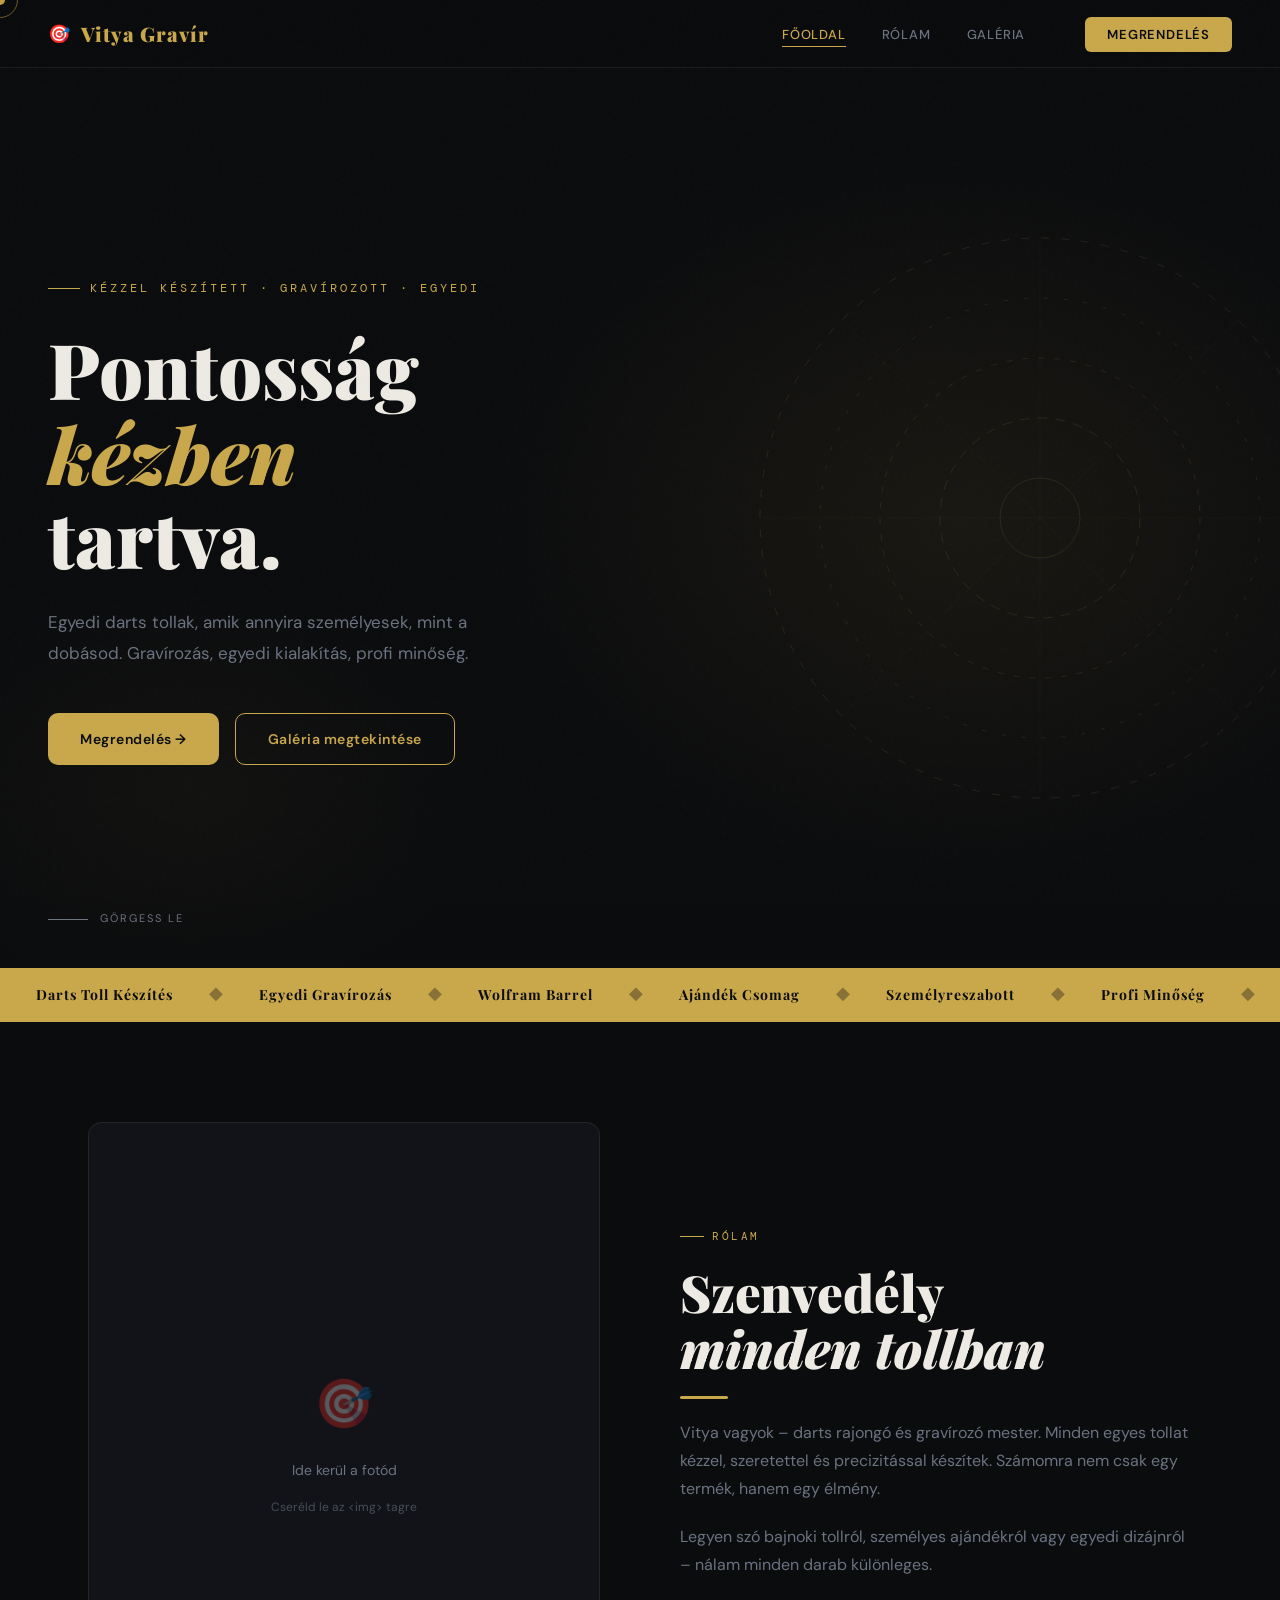
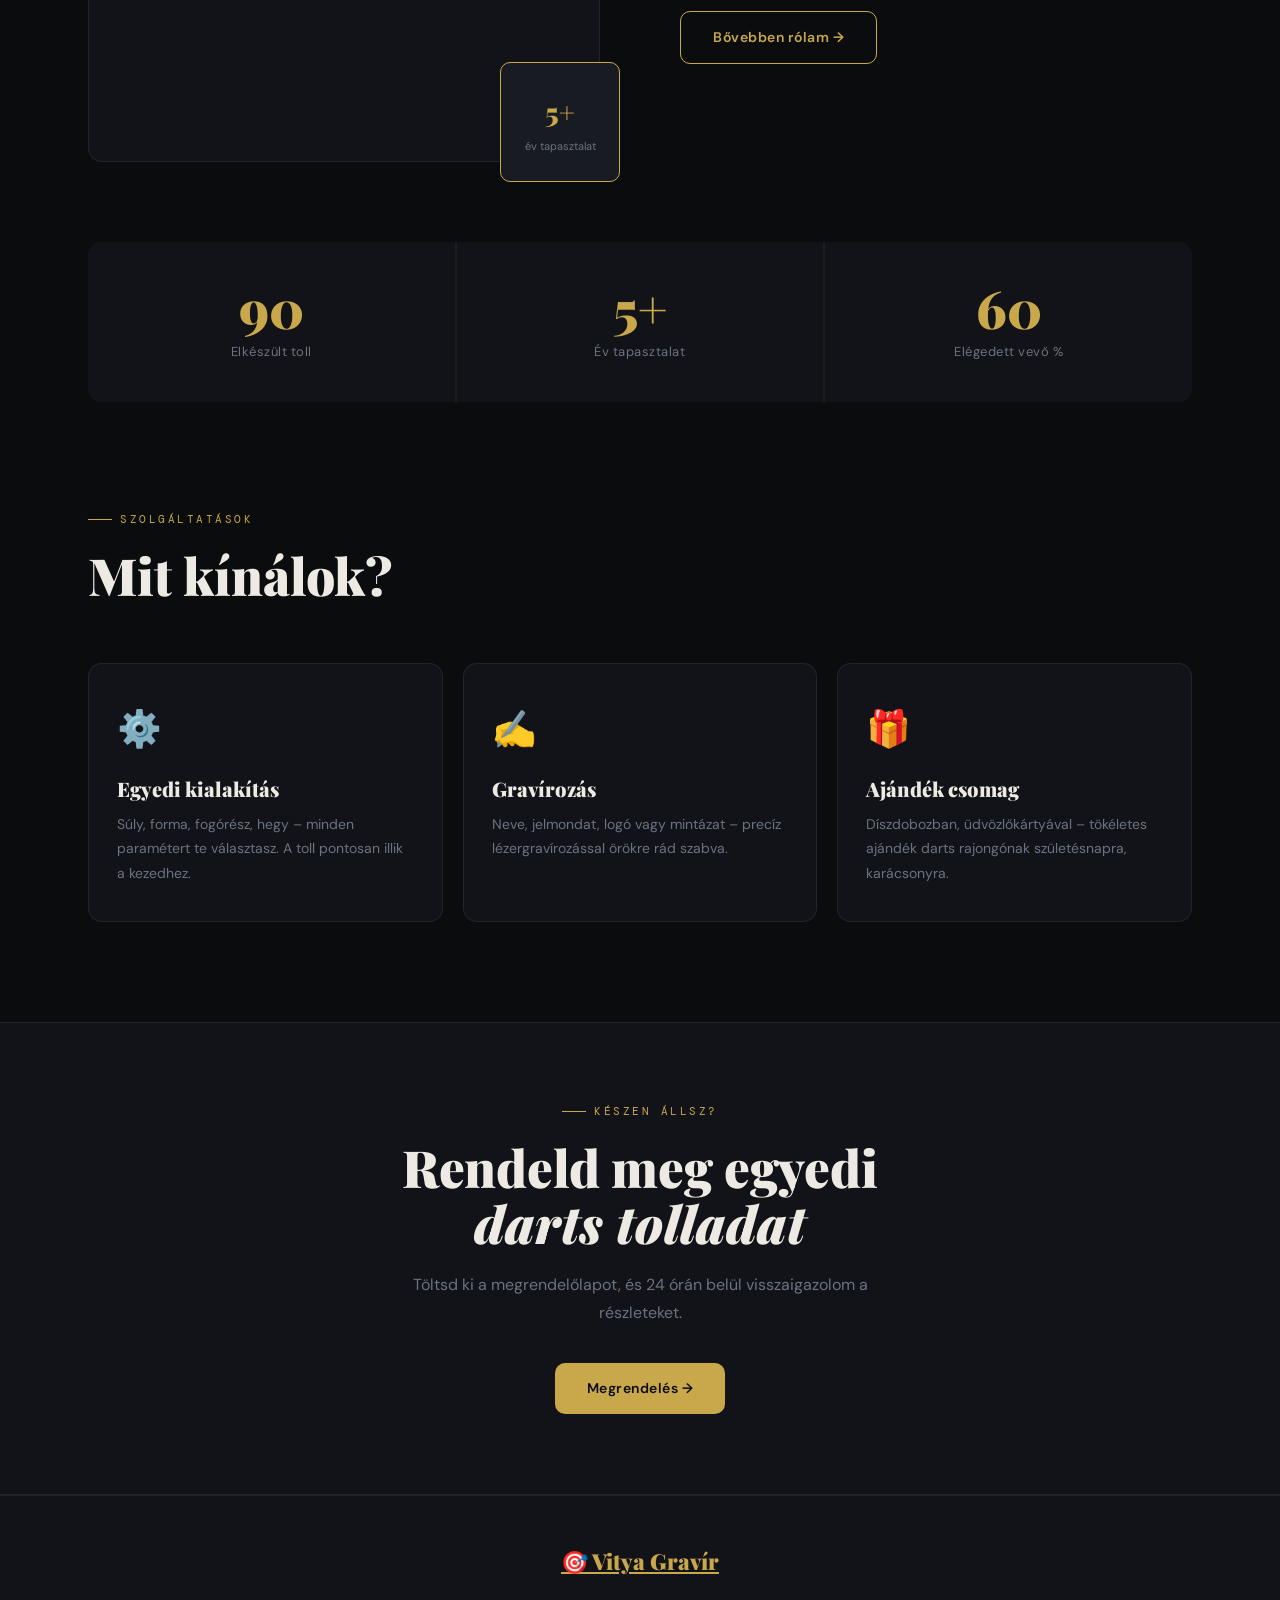
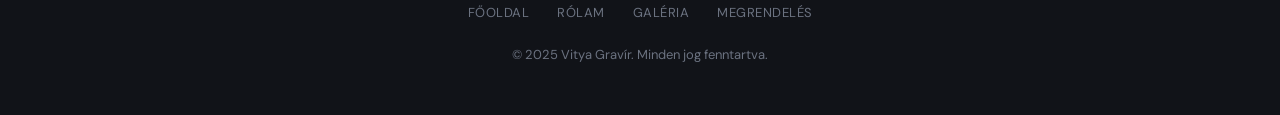
==== index.html @ 3a9d4f00 "Add files via upload" ====
<!DOCTYPE html>
<html lang="hu">
<head>
  <meta charset="UTF-8" />
  <meta name="viewport" content="width=device-width, initial-scale=1.0" />
  <title>Vitya Gravír – Egyedi Darts Toll Készítő</title>
  <meta name="description" content="Kézzel készített, gravírozott egyedi darts tollak. Precizitás, minőség, személyreszabás." />
  <link rel="stylesheet" href="style.css" />
  <style>
    /* ---- HERO ---- */
    .hero {
      position: relative;
      min-height: 100vh;
      display: flex;
      align-items: center;
      overflow: hidden;
      padding: 0 48px;
    }

    .hero-bg {
      position: absolute;
      inset: 0;
      background:
        radial-gradient(ellipse 55% 60% at 75% 50%, rgba(201,168,76,0.08) 0%, transparent 70%),
        radial-gradient(ellipse 40% 40% at 15% 80%, rgba(201,168,76,0.04) 0%, transparent 60%);
      pointer-events: none;
    }

    /* animated dartboard rings */
    .dartboard-anim {
      position: absolute;
      right: -60px; top: 50%;
      transform: translateY(-50%);
      width: 600px; height: 600px;
      pointer-events: none;
      opacity: 0.12;
    }

    .dartboard-anim circle {
      fill: none;
      stroke: var(--gold);
      stroke-width: 1;
      transform-origin: center;
      animation: spin-ring 30s linear infinite;
    }
    .dartboard-anim circle:nth-child(2) { animation-duration: 22s; animation-direction: reverse; }
    .dartboard-anim circle:nth-child(3) { animation-duration: 40s; }
    .dartboard-anim circle:nth-child(4) { animation-duration: 16s; animation-direction: reverse; }

    @keyframes spin-ring { to { transform: rotate(360deg); } }

    /* crosshair lines */
    .dartboard-anim line {
      stroke: var(--gold);
      stroke-width: 0.5;
      opacity: 0.5;
    }

    .hero-content { position: relative; z-index: 2; max-width: 680px; }

    .hero-eyebrow {
      display: inline-flex;
      align-items: center;
      gap: 10px;
      font-family: 'DM Mono', monospace;
      font-size: 12px;
      letter-spacing: 3px;
      text-transform: uppercase;
      color: var(--gold);
      margin-bottom: 28px;
      opacity: 0;
      animation: fadeUp 0.8s ease 0.2s forwards;
    }
    .hero-eyebrow::before {
      content: '';
      width: 32px; height: 1px;
      background: var(--gold);
    }

    .hero h1 {
      opacity: 0;
      animation: fadeUp 0.9s ease 0.4s forwards;
      margin-bottom: 28px;
    }

    .hero h1 .line { display: block; }
    .hero h1 em {
      font-style: italic;
      color: var(--gold);
    }

    .hero-sub {
      font-size: 17px;
      max-width: 480px;
      line-height: 1.8;
      color: var(--muted);
      margin-bottom: 44px;
      opacity: 0;
      animation: fadeUp 0.9s ease 0.6s forwards;
    }

    .hero-btns {
      display: flex;
      gap: 16px;
      flex-wrap: wrap;
      opacity: 0;
      animation: fadeUp 0.9s ease 0.8s forwards;
    }

    .hero-scroll {
      position: absolute;
      bottom: 40px; left: 48px;
      display: flex;
      align-items: center;
      gap: 12px;
      font-size: 11px;
      letter-spacing: 2px;
      text-transform: uppercase;
      color: var(--muted);
      opacity: 0;
      animation: fadeUp 1s ease 1.2s forwards;
    }
    .scroll-line {
      width: 40px; height: 1px;
      background: var(--muted);
      animation: scroll-pulse 2s ease-in-out infinite;
    }
    @keyframes scroll-pulse { 0%,100% { width: 40px; } 50% { width: 20px; } }

    @keyframes fadeUp {
      from { opacity: 0; transform: translateY(24px); }
      to   { opacity: 1; transform: none; }
    }

    /* ---- MARQUEE STRIP ---- */
    .marquee-strip {
      background: var(--gold);
      overflow: hidden;
      white-space: nowrap;
      padding: 14px 0;
    }
    .marquee-inner {
      display: inline-flex;
      gap: 0;
      animation: marquee 22s linear infinite;
    }
    .marquee-item {
      font-family: 'Playfair Display', serif;
      font-size: 14px;
      font-weight: 700;
      color: var(--bg);
      padding: 0 36px;
      letter-spacing: 1px;
    }
    .marquee-dot {
      color: rgba(11,12,14,0.35);
      font-size: 18px;
      line-height: 1;
    }
    @keyframes marquee { to { transform: translateX(-50%); } }

    /* ---- ABOUT PREVIEW ---- */
    .about-preview {
      display: grid;
      grid-template-columns: 1fr 1fr;
      gap: 80px;
      align-items: center;
    }

    .about-img-wrap {
      position: relative;
    }

    .about-img-placeholder {
      width: 100%;
      aspect-ratio: 4/5;
      background: var(--bg2);
      border: 1px solid var(--border);
      border-radius: 14px;
      display: flex;
      flex-direction: column;
      align-items: center;
      justify-content: center;
      gap: 16px;
      color: var(--muted);
      font-size: 14px;
    }
    .about-img-placeholder .ph-icon { font-size: 48px; opacity: 0.3; }

    .about-img-frame {
      position: absolute;
      bottom: -20px; right: -20px;
      width: 120px; height: 120px;
      border: 1.5px solid var(--gold);
      border-radius: 10px;
      background: var(--bg3);
      display: flex;
      flex-direction: column;
      align-items: center;
      justify-content: center;
      gap: 4px;
    }
    .about-img-frame strong {
      font-family: 'Playfair Display', serif;
      font-size: 28px;
      font-weight: 900;
      color: var(--gold);
    }
    .about-img-frame span { font-size: 11px; color: var(--muted); text-align: center; line-height: 1.3; }

    .about-text h2 { margin-bottom: 16px; }

    .about-text p { margin-bottom: 20px; }

    /* ---- STATS ---- */
    .stats-row {
      display: grid;
      grid-template-columns: repeat(3, 1fr);
      gap: 2px;
      margin-top: 80px;
      background: var(--border);
      border-radius: 14px;
      overflow: hidden;
    }
    .stat-item {
      background: var(--bg2);
      padding: 40px 32px;
      text-align: center;
    }
    .stat-num {
      font-family: 'Playfair Display', serif;
      font-size: 52px;
      font-weight: 900;
      color: var(--gold);
      line-height: 1;
      margin-bottom: 8px;
    }
    .stat-label { font-size: 13px; color: var(--muted); letter-spacing: 0.5px; }

    /* ---- SERVICES ---- */
    .services-grid {
      display: grid;
      grid-template-columns: repeat(3, 1fr);
      gap: 20px;
      margin-top: 60px;
    }
    .service-card {
      background: var(--bg2);
      border: 1px solid var(--border);
      border-radius: 14px;
      padding: 36px 28px;
      transition: border-color 0.3s, transform 0.3s;
      position: relative;
      overflow: hidden;
    }
    .service-card::before {
      content: '';
      position: absolute;
      top: 0; left: 0; right: 0;
      height: 2px;
      background: var(--gold);
      transform: scaleX(0);
      transform-origin: left;
      transition: transform 0.4s;
    }
    .service-card:hover::before { transform: scaleX(1); }
    .service-card:hover { border-color: rgba(201,168,76,0.3); transform: translateY(-6px); }

    .service-icon { font-size: 36px; margin-bottom: 20px; }
    .service-card h3 { font-size: 20px; margin-bottom: 12px; }
    .service-card p { font-size: 14px; }

    /* ---- CTA BAND ---- */
    .cta-band {
      background: var(--bg2);
      border-top: 1px solid var(--border);
      border-bottom: 1px solid var(--border);
      padding: 80px 48px !important;
      text-align: center;
    }
    .cta-band h2 { margin-bottom: 20px; }
    .cta-band p { margin-bottom: 36px; max-width: 500px; margin-left: auto; margin-right: auto; }

    @media (max-width: 900px) {
      .about-preview { grid-template-columns: 1fr; gap: 40px; }
      .services-grid { grid-template-columns: 1fr; }
      .stats-row { grid-template-columns: 1fr; }
      .hero { padding: 0 24px; min-height: 90vh; }
      .hero-scroll { left: 24px; }
      .dartboard-anim { width: 320px; height: 320px; right: -80px; opacity: 0.06; }
    }
  </style>
</head>
<body>

<div id="cursor"></div>
<div id="cursor-ring"></div>

<!-- NAV -->
<nav>
  <a href="index.html" class="nav-logo"><span class="dart-icon">🎯</span> Vitya Gravír</a>
  <ul class="nav-links">
    <li><a href="index.html">Főoldal</a></li>
    <li><a href="rolam.html">Rólam</a></li>
    <li><a href="galeria.html">Galéria</a></li>
    <li><a href="megrendeles.html" class="nav-cta">Megrendelés</a></li>
  </ul>
  <div class="nav-burger"><span></span><span></span><span></span></div>
</nav>
<div class="nav-mobile">
  <a href="index.html">Főoldal</a>
  <a href="rolam.html">Rólam</a>
  <a href="galeria.html">Galéria</a>
  <a href="megrendeles.html">Megrendelés</a>
</div>

<div class="page">

  <!-- HERO -->
  <div class="hero">
    <div class="hero-bg"></div>
    <svg class="dartboard-anim" viewBox="0 0 600 600" xmlns="http://www.w3.org/2000/svg">
      <circle cx="300" cy="300" r="280" stroke-dasharray="8 12"/>
      <circle cx="300" cy="300" r="220" stroke-dasharray="4 16"/>
      <circle cx="300" cy="300" r="160" stroke-dasharray="6 10"/>
      <circle cx="300" cy="300" r="100" stroke-dasharray="10 8"/>
      <circle cx="300" cy="300" r="40"/>
      <line x1="300" y1="20" x2="300" y2="580"/>
      <line x1="20" y1="300" x2="580" y2="300"/>
      <line x1="102" y1="102" x2="498" y2="498"/>
      <line x1="498" y1="102" x2="102" y2="498"/>
    </svg>

    <div class="hero-content">
      <div class="hero-eyebrow">Kézzel készített · Gravírozott · Egyedi</div>
      <h1>
        <span class="line">Pontosság</span>
        <span class="line"><em>kézben</em></span>
        <span class="line">tartva.</span>
      </h1>
      <p class="hero-sub">Egyedi darts tollak, amik annyira személyesek, mint a dobásod. Gravírozás, egyedi kialakítás, profi minőség.</p>
      <div class="hero-btns">
        <a href="megrendeles.html" class="btn btn-gold">Megrendelés →</a>
        <a href="galeria.html" class="btn btn-outline">Galéria megtekintése</a>
      </div>
    </div>

    <div class="hero-scroll">
      <div class="scroll-line"></div>
      Görgess le
    </div>
  </div>

  <!-- MARQUEE -->
  <div class="marquee-strip">
    <div class="marquee-inner">
      <span class="marquee-item">Darts Toll Készítés</span><span class="marquee-dot">◆</span>
      <span class="marquee-item">Egyedi Gravírozás</span><span class="marquee-dot">◆</span>
      <span class="marquee-item">Wolfram Barrel</span><span class="marquee-dot">◆</span>
      <span class="marquee-item">Ajándék Csomag</span><span class="marquee-dot">◆</span>
      <span class="marquee-item">Személyreszabott</span><span class="marquee-dot">◆</span>
      <span class="marquee-item">Profi Minőség</span><span class="marquee-dot">◆</span>
      <span class="marquee-item">Darts Toll Készítés</span><span class="marquee-dot">◆</span>
      <span class="marquee-item">Egyedi Gravírozás</span><span class="marquee-dot">◆</span>
      <span class="marquee-item">Wolfram Barrel</span><span class="marquee-dot">◆</span>
      <span class="marquee-item">Ajándék Csomag</span><span class="marquee-dot">◆</span>
      <span class="marquee-item">Személyreszabott</span><span class="marquee-dot">◆</span>
      <span class="marquee-item">Profi Minőség</span><span class="marquee-dot">◆</span>
    </div>
  </div>

  <!-- ABOUT PREVIEW -->
  <section>
    <div class="about-preview">
      <div class="about-img-wrap reveal">
        <div class="about-img-placeholder">
          <span class="ph-icon">🎯</span>
          <span>Ide kerül a fotód</span>
          <small style="font-size:12px; color: var(--muted); opacity:0.6;">Cseréld le az &lt;img&gt; tagre</small>
        </div>
        <div class="about-img-frame">
          <strong>5+</strong>
          <span>év tapasztalat</span>
        </div>
      </div>
      <div class="about-text reveal reveal-delay-2">
        <div class="section-tag">Rólam</div>
        <h2>Szenvedély<br><em>minden tollban</em></h2>
        <div class="gold-line"></div>
        <p>Vitya vagyok – darts rajongó és gravírozó mester. Minden egyes tollat kézzel, szeretettel és precizitással készítek. Számomra nem csak egy termék, hanem egy élmény.</p>
        <p>Legyen szó bajnoki tollról, személyes ajándékról vagy egyedi dizájnról – nálam minden darab különleges.</p>
        <a href="rolam.html" class="btn btn-outline" style="margin-top:12px;">Bővebben rólam →</a>
      </div>
    </div>

    <!-- STATS -->
    <div class="stats-row reveal">
      <div class="stat-item">
        <div class="stat-num" data-count="180">0</div>
        <div class="stat-label">Elkészült toll</div>
      </div>
      <div class="stat-item">
        <div class="stat-num" data-count="5">0</div>
        <div class="stat-label">Év tapasztalat</div>
      </div>
      <div class="stat-item">
        <div class="stat-num" data-count="100">0</div>
        <div class="stat-label">Elégedett vevő %</div>
      </div>
    </div>
  </section>

  <!-- SERVICES -->
  <section style="padding-top:0;">
    <div class="reveal">
      <div class="section-tag">Szolgáltatások</div>
      <h2>Mit kínálok?</h2>
    </div>
    <div class="services-grid">
      <div class="service-card reveal reveal-delay-1">
        <div class="service-icon">⚙️</div>
        <h3>Egyedi kialakítás</h3>
        <p>Súly, forma, fogórész, hegy – minden paramétert te választasz. A toll pontosan illik a kezedhez.</p>
      </div>
      <div class="service-card reveal reveal-delay-2">
        <div class="service-icon">✍️</div>
        <h3>Gravírozás</h3>
        <p>Neve, jelmondat, logó vagy mintázat – precíz lézergravírozással örökre rád szabva.</p>
      </div>
      <div class="service-card reveal reveal-delay-3">
        <div class="service-icon">🎁</div>
        <h3>Ajándék csomag</h3>
        <p>Díszdobozban, üdvözlőkártyával – tökéletes ajándék darts rajongónak születésnapra, karácsonyra.</p>
      </div>
    </div>
  </section>

  <!-- CTA BAND -->
  <section class="cta-band" style="max-width:100%;">
    <div class="reveal">
      <div class="section-tag" style="justify-content:center; display:flex;">Készen állsz?</div>
      <h2>Rendeld meg egyedi<br><em>darts tolladat</em></h2>
      <p>Töltsd ki a megrendelőlapot, és 24 órán belül visszaigazolom a részleteket.</p>
      <a href="megrendeles.html" class="btn btn-gold">Megrendelés →</a>
    </div>
  </section>

</div><!-- /page -->

<!-- FOOTER -->
<footer>
  <a href="index.html" class="footer-logo">🎯 Vitya Gravír</a>
  <ul class="footer-links">
    <li><a href="index.html">Főoldal</a></li>
    <li><a href="rolam.html">Rólam</a></li>
    <li><a href="galeria.html">Galéria</a></li>
    <li><a href="megrendeles.html">Megrendelés</a></li>
  </ul>
  <p>© 2025 Vitya Gravír. Minden jog fenntartva.</p>
</footer>

<script src="main.js"></script>
<script>
  // Counter animation
  document.querySelectorAll('.stat-num[data-count]').forEach(el => {
    const target = +el.dataset.count;
    const obs = new IntersectionObserver(entries => {
      if (entries[0].isIntersecting) {
        let start = 0;
        const step = () => {
          start += Math.ceil(target / 60);
          if (start >= target) { el.textContent = target + (target === 100 ? '%' : '+'); return; }
          el.textContent = start;
          requestAnimationFrame(step);
        };
        step();
        obs.disconnect();
      }
    }, { threshold: 0.5 });
    obs.observe(el);
  });
</script>
</body>
</html>
---- style.css ----
/* =========================================
   VITYA GRAVÍR — Shared Stylesheet
   ========================================= */

@import url('https://fonts.googleapis.com/css2?family=Playfair+Display:ital,wght@0,700;0,900;1,700&family=DM+Sans:wght@300;400;500;600&family=DM+Mono:wght@400;500&display=swap');

:root {
  --bg:       #0b0c0e;
  --bg2:      #111318;
  --bg3:      #181b22;
  --gold:     #c9a84c;
  --gold2:    #e8c87a;
  --gold-dim: rgba(201,168,76,0.12);
  --white:    #edeae3;
  --muted:    #6b7280;
  --border:   rgba(255,255,255,0.07);
  --red:      #c0392b;
  --success:  #27ae60;
  --radius:   10px;
}

*, *::before, *::after { margin: 0; padding: 0; box-sizing: border-box; }

html { scroll-behavior: smooth; font-size: 16px; }

body {
  background: var(--bg);
  color: var(--white);
  font-family: 'DM Sans', sans-serif;
  font-weight: 400;
  line-height: 1.6;
  overflow-x: hidden;
  cursor: none;
}

/* ---- CUSTOM CURSOR ---- */
#cursor {
  position: fixed;
  width: 10px; height: 10px;
  background: var(--gold);
  border-radius: 50%;
  pointer-events: none;
  z-index: 9999;
  transform: translate(-50%, -50%);
  transition: transform 0.08s, width 0.2s, height 0.2s, opacity 0.2s;
  mix-blend-mode: difference;
}
#cursor-ring {
  position: fixed;
  width: 36px; height: 36px;
  border: 1.5px solid var(--gold);
  border-radius: 50%;
  pointer-events: none;
  z-index: 9998;
  transform: translate(-50%, -50%);
  transition: transform 0.18s ease, width 0.2s, height 0.2s, opacity 0.2s;
  opacity: 0.5;
}
body:hover #cursor { opacity: 1; }

/* ---- NAV ---- */
nav {
  position: fixed;
  top: 0; left: 0; right: 0;
  z-index: 500;
  display: flex;
  align-items: center;
  padding: 0 48px;
  height: 68px;
  background: rgba(11,12,14,0.85);
  backdrop-filter: blur(16px);
  -webkit-backdrop-filter: blur(16px);
  border-bottom: 1px solid var(--border);
  transition: background 0.3s;
}

.nav-logo {
  font-family: 'Playfair Display', serif;
  font-size: 20px;
  font-weight: 900;
  color: var(--gold);
  text-decoration: none;
  letter-spacing: 1px;
  margin-right: auto;
  display: flex;
  align-items: center;
  gap: 10px;
}

.nav-logo .dart-icon { font-size: 18px; }

.nav-links {
  display: flex;
  align-items: center;
  gap: 36px;
  list-style: none;
}

.nav-links a {
  font-size: 13px;
  font-weight: 500;
  letter-spacing: 0.8px;
  text-transform: uppercase;
  color: var(--muted);
  text-decoration: none;
  position: relative;
  transition: color 0.2s;
}

.nav-links a::after {
  content: '';
  position: absolute;
  bottom: -4px; left: 0;
  width: 0; height: 1px;
  background: var(--gold);
  transition: width 0.3s;
}

.nav-links a:hover,
.nav-links a.active { color: var(--gold); }
.nav-links a:hover::after,
.nav-links a.active::after { width: 100%; }

.nav-cta {
  margin-left: 24px;
  background: var(--gold);
  color: var(--bg) !important;
  padding: 9px 22px;
  border-radius: 6px;
  font-weight: 600 !important;
  transition: background 0.2s, transform 0.1s !important;
}
.nav-cta::after { display: none !important; }
.nav-cta:hover { background: var(--gold2) !important; transform: translateY(-1px); }

/* hamburger */
.nav-burger {
  display: none;
  flex-direction: column;
  gap: 5px;
  cursor: pointer;
  padding: 4px;
}
.nav-burger span {
  display: block;
  width: 24px; height: 2px;
  background: var(--white);
  border-radius: 2px;
  transition: all 0.3s;
}
.nav-mobile {
  display: none;
  position: fixed;
  top: 68px; left: 0; right: 0;
  background: rgba(11,12,14,0.97);
  padding: 24px 48px;
  border-bottom: 1px solid var(--border);
  flex-direction: column;
  gap: 20px;
  z-index: 499;
}
.nav-mobile a {
  font-size: 15px;
  font-weight: 500;
  letter-spacing: 0.5px;
  color: var(--muted);
  text-decoration: none;
  text-transform: uppercase;
  transition: color 0.2s;
}
.nav-mobile a:hover, .nav-mobile a.active { color: var(--gold); }
.nav-mobile.open { display: flex; }

/* ---- PAGE WRAPPER ---- */
.page { padding-top: 68px; min-height: 100vh; }

/* ---- SECTION DEFAULTS ---- */
section { padding: 100px 48px; max-width: 1200px; margin: 0 auto; }

.section-tag {
  display: inline-flex;
  align-items: center;
  gap: 8px;
  font-family: 'DM Mono', monospace;
  font-size: 11px;
  letter-spacing: 2.5px;
  text-transform: uppercase;
  color: var(--gold);
  margin-bottom: 18px;
}
.section-tag::before {
  content: '';
  display: inline-block;
  width: 24px; height: 1px;
  background: var(--gold);
}

h1, h2, h3 { font-family: 'Playfair Display', serif; font-weight: 900; line-height: 1.1; }

h1 { font-size: clamp(48px, 6vw, 88px); }
h2 { font-size: clamp(32px, 4vw, 56px); margin-bottom: 16px; }
h3 { font-size: clamp(20px, 2.5vw, 28px); }

p { color: var(--muted); line-height: 1.75; }

/* ---- BUTTONS ---- */
.btn {
  display: inline-flex;
  align-items: center;
  gap: 10px;
  padding: 14px 32px;
  border-radius: var(--radius);
  font-family: 'DM Sans', sans-serif;
  font-size: 14px;
  font-weight: 600;
  letter-spacing: 0.5px;
  text-decoration: none;
  transition: all 0.2s;
  cursor: pointer;
  border: none;
}
.btn-gold {
  background: var(--gold);
  color: var(--bg);
}
.btn-gold:hover { background: var(--gold2); transform: translateY(-2px); box-shadow: 0 8px 24px rgba(201,168,76,0.25); }

.btn-outline {
  background: transparent;
  color: var(--gold);
  border: 1.5px solid var(--gold);
}
.btn-outline:hover { background: var(--gold-dim); transform: translateY(-2px); }

/* ---- CARDS ---- */
.card {
  background: var(--bg2);
  border: 1px solid var(--border);
  border-radius: 14px;
  overflow: hidden;
  transition: border-color 0.3s, transform 0.3s;
}
.card:hover { border-color: rgba(201,168,76,0.35); transform: translateY(-4px); }

/* ---- DIVIDER ---- */
.gold-line {
  width: 48px; height: 3px;
  background: var(--gold);
  border-radius: 2px;
  margin: 20px 0;
}

/* ---- FOOTER ---- */
footer {
  background: var(--bg2);
  border-top: 1px solid var(--border);
  padding: 48px;
  text-align: center;
}
footer .footer-logo {
  font-family: 'Playfair Display', serif;
  font-size: 22px;
  font-weight: 900;
  color: var(--gold);
  display: block;
  margin-bottom: 12px;
}
footer p { font-size: 13px; color: var(--muted); }
footer .footer-links {
  display: flex;
  justify-content: center;
  gap: 28px;
  margin: 20px 0;
  list-style: none;
}
footer .footer-links a {
  font-size: 13px;
  color: var(--muted);
  text-decoration: none;
  transition: color 0.2s;
  letter-spacing: 0.5px;
  text-transform: uppercase;
}
footer .footer-links a:hover { color: var(--gold); }

/* ---- SCROLL REVEAL ---- */
.reveal {
  opacity: 0;
  transform: translateY(30px);
  transition: opacity 0.7s ease, transform 0.7s ease;
}
.reveal.visible {
  opacity: 1;
  transform: none;
}
.reveal-delay-1 { transition-delay: 0.1s; }
.reveal-delay-2 { transition-delay: 0.2s; }
.reveal-delay-3 { transition-delay: 0.3s; }
.reveal-delay-4 { transition-delay: 0.4s; }

/* ---- GRAIN OVERLAY ---- */
body::after {
  content: '';
  position: fixed;
  inset: 0;
  background-image: url("data:image/svg+xml,%3Csvg viewBox='0 0 256 256' xmlns='http://www.w3.org/2000/svg'%3E%3Cfilter id='n'%3E%3CfeTurbulence type='fractalNoise' baseFrequency='0.9' numOctaves='4' stitchTiles='stitch'/%3E%3C/filter%3E%3Crect width='100%25' height='100%25' filter='url(%23n)' opacity='0.04'/%3E%3C/svg%3E");
  pointer-events: none;
  z-index: 9997;
  opacity: 0.35;
}

/* ---- TOAST ---- */
.toast {
  position: fixed;
  bottom: 32px; right: 32px;
  z-index: 9996;
  padding: 14px 22px;
  border-radius: 8px;
  font-size: 14px;
  font-weight: 500;
  display: flex;
  align-items: center;
  gap: 10px;
  transform: translateY(60px);
  opacity: 0;
  transition: all 0.4s cubic-bezier(.34,1.56,.64,1);
  max-width: 340px;
  box-shadow: 0 8px 32px rgba(0,0,0,0.4);
}
.toast.show { transform: none; opacity: 1; }
.toast.success { background: var(--success); color: #fff; }
.toast.error { background: var(--red); color: #fff; }

/* ---- RESPONSIVE ---- */
@media (max-width: 768px) {
  nav { padding: 0 24px; }
  .nav-links { display: none; }
  .nav-burger { display: flex; }
  section { padding: 72px 24px; }
  footer { padding: 40px 24px; }
}
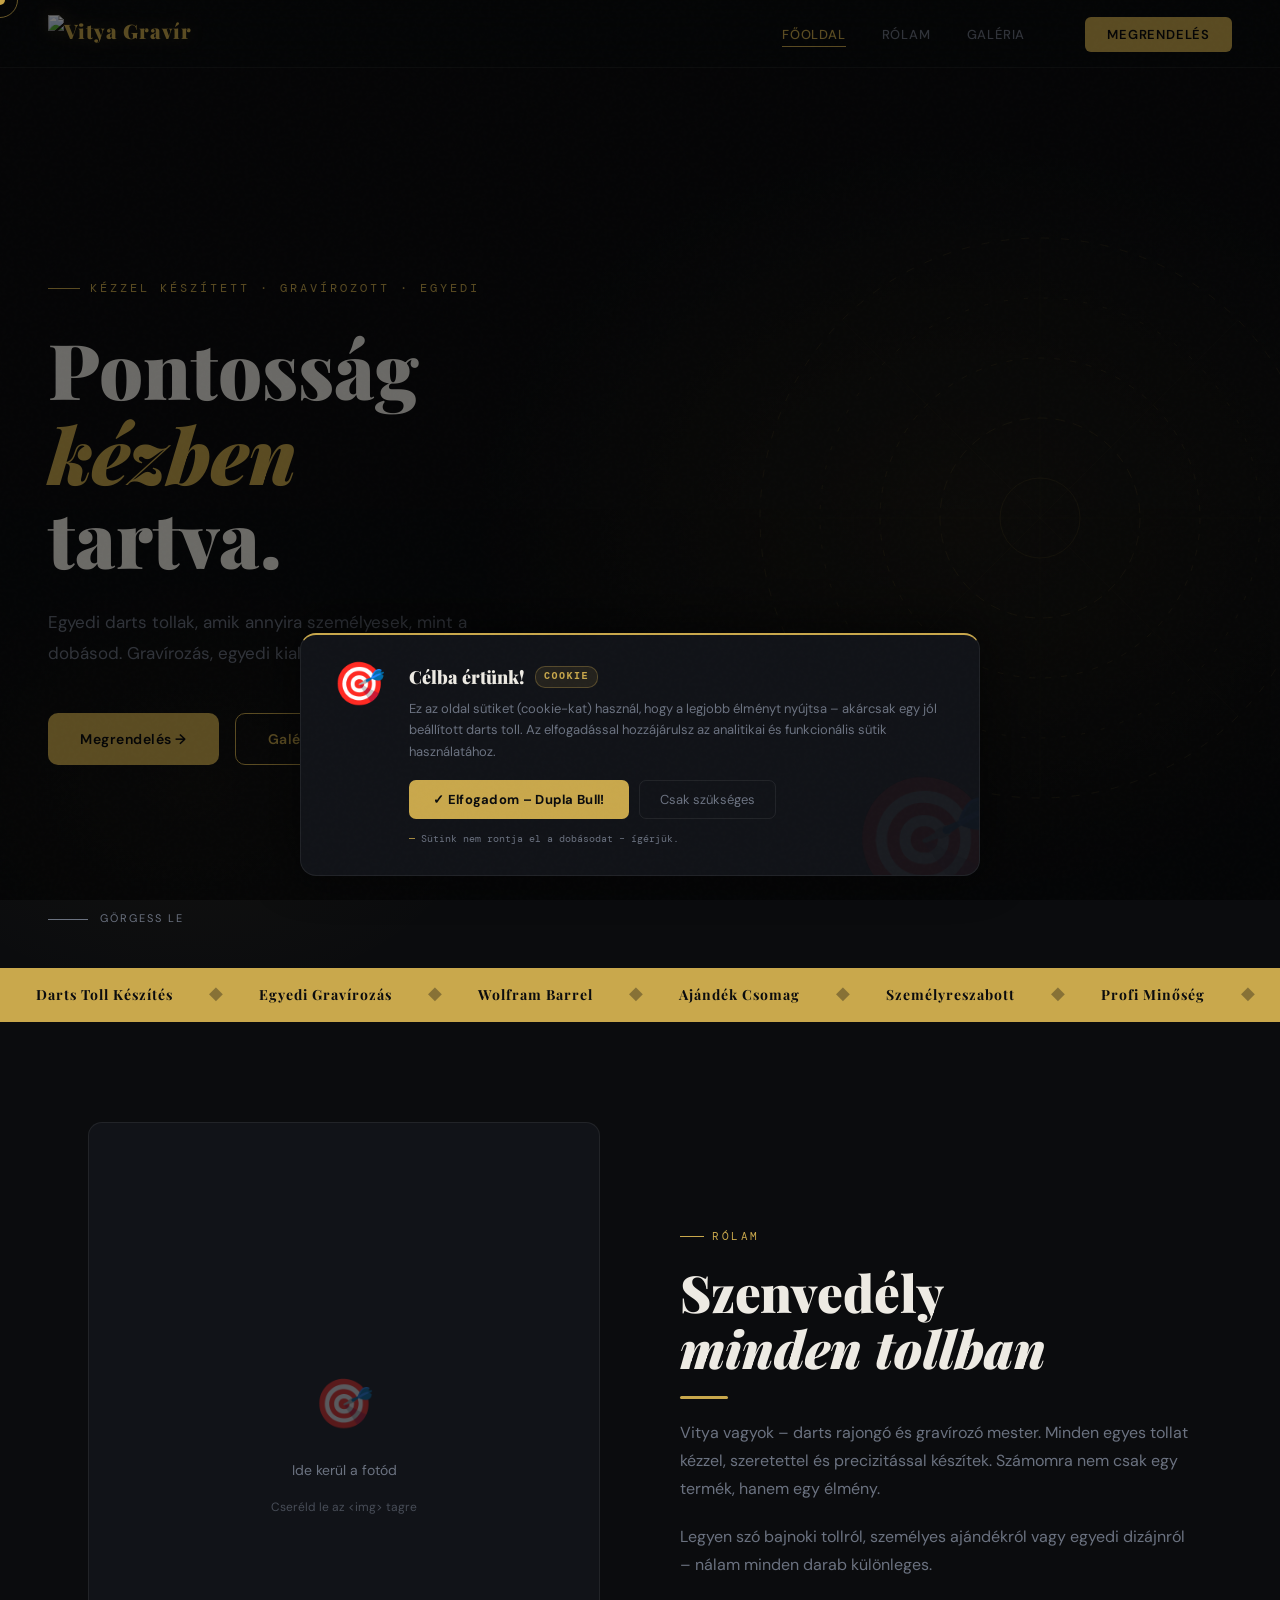
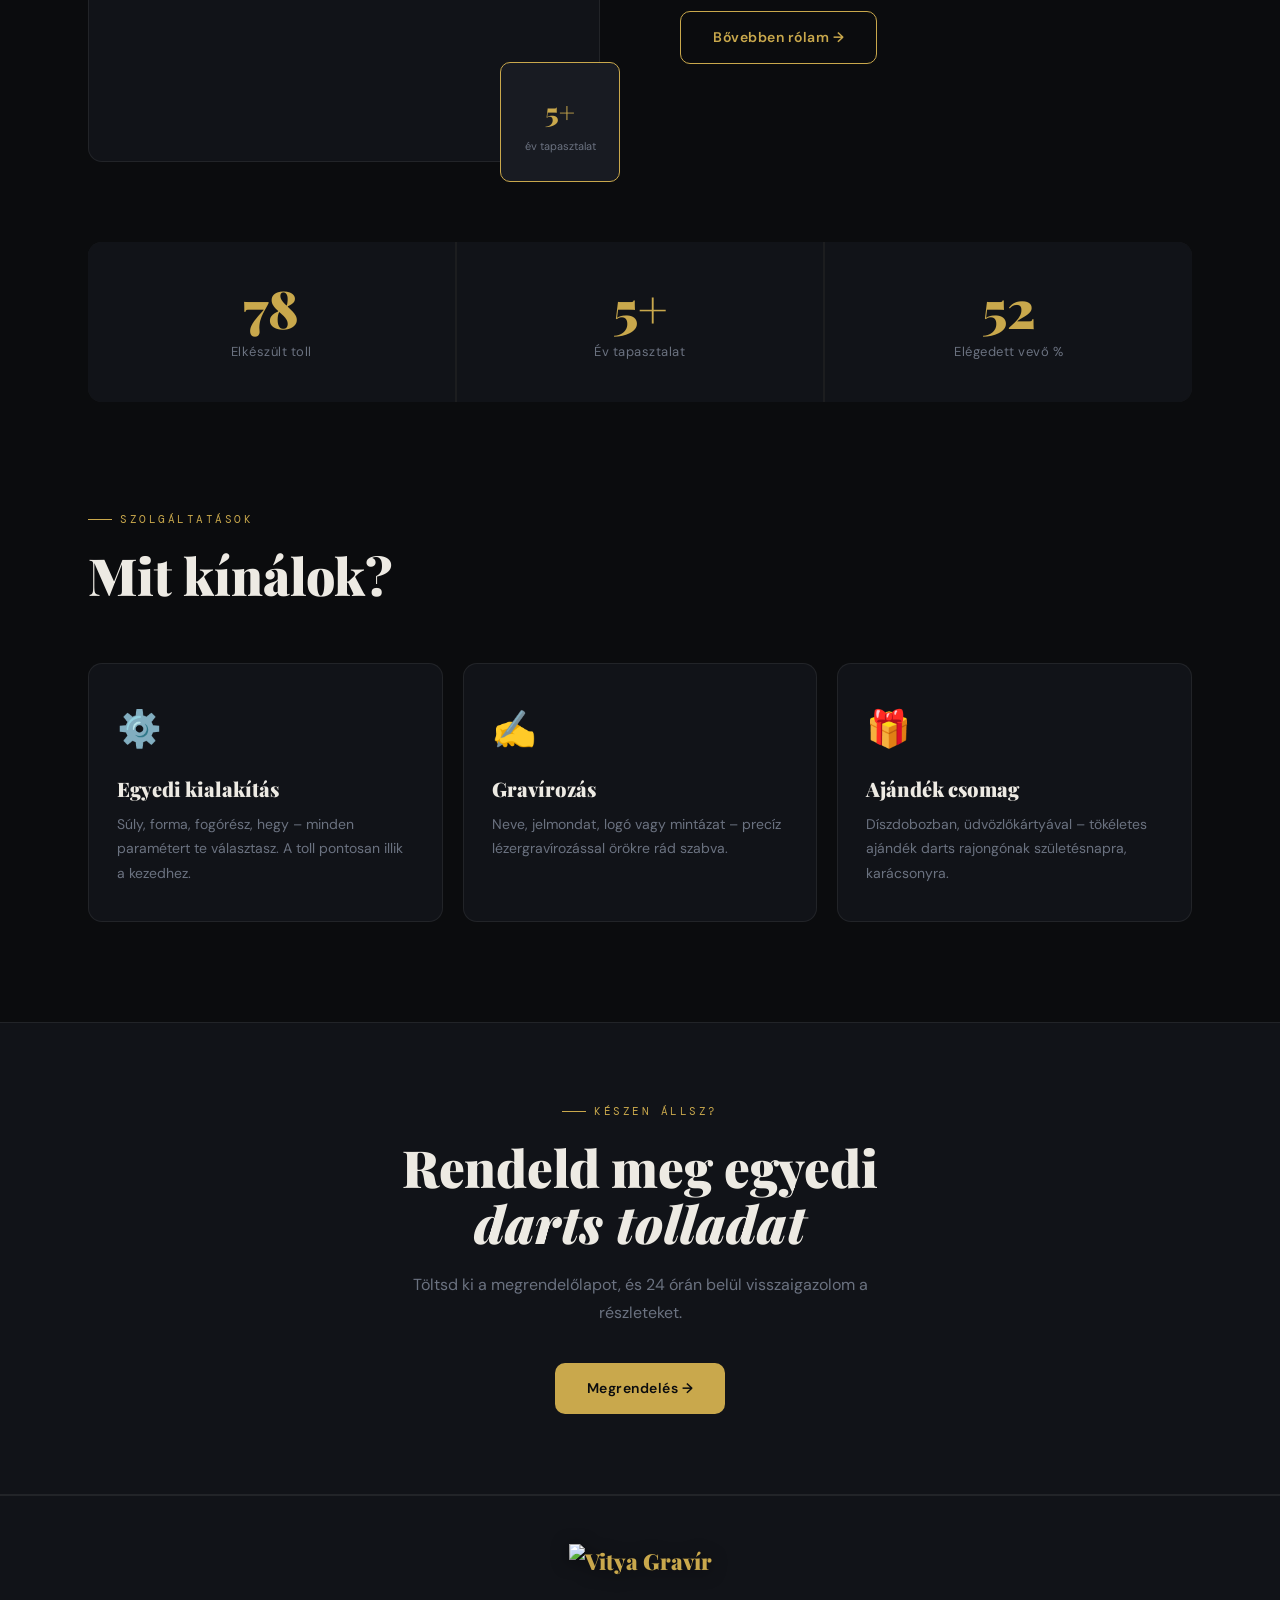
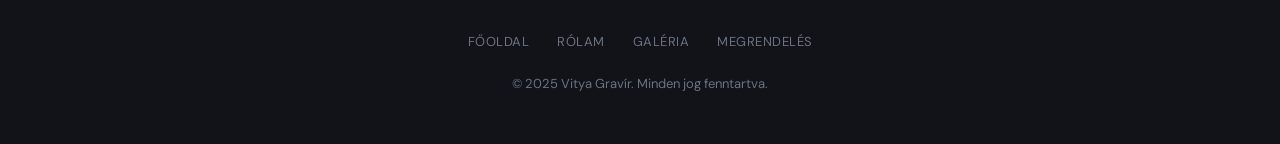
==== commit c749a290: "Add files via upload" ====
--- a/index.html
+++ b/index.html
@@ -298,7 +298,7 @@
 
 <!-- NAV -->
 <nav>
-  <a href="index.html" class="nav-logo"><span class="dart-icon">🎯</span> Vitya Gravír</a>
+  <a href="index.html" class="nav-logo"><img src="kepek/logo.png" alt="Vitya Gravír" /></a>
   <ul class="nav-links">
     <li><a href="index.html">Főoldal</a></li>
     <li><a href="rolam.html">Rólam</a></li>
@@ -449,7 +449,7 @@
 
 <!-- FOOTER -->
 <footer>
-  <a href="index.html" class="footer-logo">🎯 Vitya Gravír</a>
+  <a href="index.html" class="footer-logo"><img src="kepek/logo.png" alt="Vitya Gravír" /></a>
   <ul class="footer-links">
     <li><a href="index.html">Főoldal</a></li>
     <li><a href="rolam.html">Rólam</a></li>
@@ -480,5 +480,47 @@
     obs.observe(el);
   });
 </script>
+
+<!-- COOKIE POPUP -->
+<div class="cookie-overlay" id="cookieOverlay">
+  <div class="cookie-box">
+    <div class="cookie-dart">🎯</div>
+    <div class="cookie-content">
+      <div class="cookie-title">
+        Célba értünk! <span class="bull">Cookie</span>
+      </div>
+      <p class="cookie-text">
+        Ez az oldal sütiket (cookie-kat) használ, hogy a legjobb élményt nyújtsa – akárcsak egy jól beállított darts toll. Az elfogadással hozzájárulsz az analitikai és funkcionális sütik használatához.
+      </p>
+      <div class="cookie-btns">
+        <button class="cookie-accept" onclick="acceptCookies()">✓ Elfogadom – Dupla Bull!</button>
+        <button class="cookie-decline" onclick="declineCookies()">Csak szükséges</button>
+      </div>
+      <div class="cookie-score">Sütink nem rontja el a dobásodat – ígérjük.</div>
+    </div>
+  </div>
+</div>
+<script>
+  (function() {
+    if (!localStorage.getItem("vg_cookie")) {
+      setTimeout(function() {
+        var o = document.getElementById("cookieOverlay");
+        if (o) o.classList.add("show");
+      }, 1200);
+    }
+  })();
+  function acceptCookies() {
+    localStorage.setItem("vg_cookie", "accepted");
+    hideCookie();
+  }
+  function declineCookies() {
+    localStorage.setItem("vg_cookie", "declined");
+    hideCookie();
+  }
+  function hideCookie() {
+    var o = document.getElementById("cookieOverlay");
+    if (o) { o.style.opacity = "0"; setTimeout(function(){ o.remove(); }, 400); }
+  }
+</script>
 </body>
 </html>
--- a/style.css
+++ b/style.css
@@ -339,3 +339,160 @@
   section { padding: 72px 24px; }
   footer { padding: 40px 24px; }
 }
+
+/* ---- NAV LOGO IMAGE ---- */
+.nav-logo img {
+  height: 38px;
+  width: auto;
+  display: block;
+  filter: drop-shadow(0 0 8px rgba(201,168,76,0.2));
+  transition: filter 0.3s;
+}
+.nav-logo:hover img {
+  filter: drop-shadow(0 0 14px rgba(201,168,76,0.45));
+}
+.footer-logo img {
+  height: 52px;
+  width: auto;
+  display: inline-block;
+  margin-bottom: 12px;
+  filter: drop-shadow(0 2px 8px rgba(0,0,0,0.5));
+}
+
+/* ---- COOKIE POPUP ---- */
+.cookie-overlay {
+  position: fixed;
+  inset: 0;
+  background: rgba(0,0,0,0.55);
+  z-index: 8000;
+  display: flex;
+  align-items: flex-end;
+  justify-content: center;
+  padding: 24px;
+  opacity: 0;
+  pointer-events: none;
+  transition: opacity 0.4s;
+}
+.cookie-overlay.show {
+  opacity: 1;
+  pointer-events: all;
+}
+.cookie-box {
+  background: var(--bg2);
+  border: 1px solid var(--border);
+  border-top: 2px solid var(--gold);
+  border-radius: 16px 16px 16px 16px;
+  max-width: 680px;
+  width: 100%;
+  padding: 28px 32px;
+  display: flex;
+  gap: 24px;
+  align-items: flex-start;
+  box-shadow: 0 -8px 48px rgba(0,0,0,0.5);
+  transform: translateY(30px);
+  transition: transform 0.4s cubic-bezier(.34,1.2,.64,1);
+  position: relative;
+  overflow: hidden;
+}
+.cookie-overlay.show .cookie-box {
+  transform: translateY(0);
+}
+/* dartboard bg decoration */
+.cookie-box::before {
+  content: '🎯';
+  position: absolute;
+  right: -20px; bottom: -24px;
+  font-size: 120px;
+  opacity: 0.04;
+  pointer-events: none;
+  line-height: 1;
+}
+.cookie-dart {
+  font-size: 42px;
+  flex-shrink: 0;
+  line-height: 1;
+  animation: dart-bounce 2s ease-in-out infinite;
+}
+@keyframes dart-bounce {
+  0%,100% { transform: translateY(0) rotate(-45deg); }
+  50%      { transform: translateY(-6px) rotate(-45deg); }
+}
+.cookie-content { flex: 1; }
+.cookie-title {
+  font-family: 'Playfair Display', serif;
+  font-size: 18px;
+  font-weight: 900;
+  color: var(--white);
+  margin-bottom: 6px;
+  display: flex;
+  align-items: center;
+  gap: 10px;
+}
+.cookie-title .bull {
+  font-family: 'DM Mono', monospace;
+  font-size: 10px;
+  letter-spacing: 1.5px;
+  text-transform: uppercase;
+  color: var(--gold);
+  background: rgba(201,168,76,0.1);
+  border: 1px solid rgba(201,168,76,0.3);
+  padding: 2px 8px;
+  border-radius: 10px;
+}
+.cookie-text {
+  font-size: 13px;
+  color: var(--muted);
+  line-height: 1.65;
+  margin-bottom: 18px;
+}
+.cookie-text a {
+  color: var(--gold);
+  text-decoration: underline;
+  text-underline-offset: 3px;
+}
+.cookie-btns {
+  display: flex;
+  gap: 10px;
+  flex-wrap: wrap;
+}
+.cookie-accept {
+  background: var(--gold);
+  color: var(--bg);
+  border: none;
+  padding: 10px 24px;
+  border-radius: 7px;
+  font-family: 'DM Sans', sans-serif;
+  font-size: 13px;
+  font-weight: 700;
+  cursor: pointer;
+  transition: background 0.2s, transform 0.1s;
+  letter-spacing: 0.3px;
+}
+.cookie-accept:hover { background: var(--gold2); transform: translateY(-1px); }
+.cookie-decline {
+  background: transparent;
+  color: var(--muted);
+  border: 1px solid var(--border);
+  padding: 10px 20px;
+  border-radius: 7px;
+  font-family: 'DM Sans', sans-serif;
+  font-size: 13px;
+  cursor: pointer;
+  transition: border-color 0.2s, color 0.2s;
+}
+.cookie-decline:hover { border-color: var(--muted); color: var(--white); }
+.cookie-score {
+  font-family: 'DM Mono', monospace;
+  font-size: 10px;
+  color: var(--muted);
+  margin-top: 12px;
+  display: flex;
+  align-items: center;
+  gap: 6px;
+}
+.cookie-score::before { content: '—'; color: var(--gold); }
+
+@media (max-width: 560px) {
+  .cookie-box { flex-direction: column; padding: 22px 20px; gap: 14px; }
+  .cookie-dart { font-size: 32px; }
+}
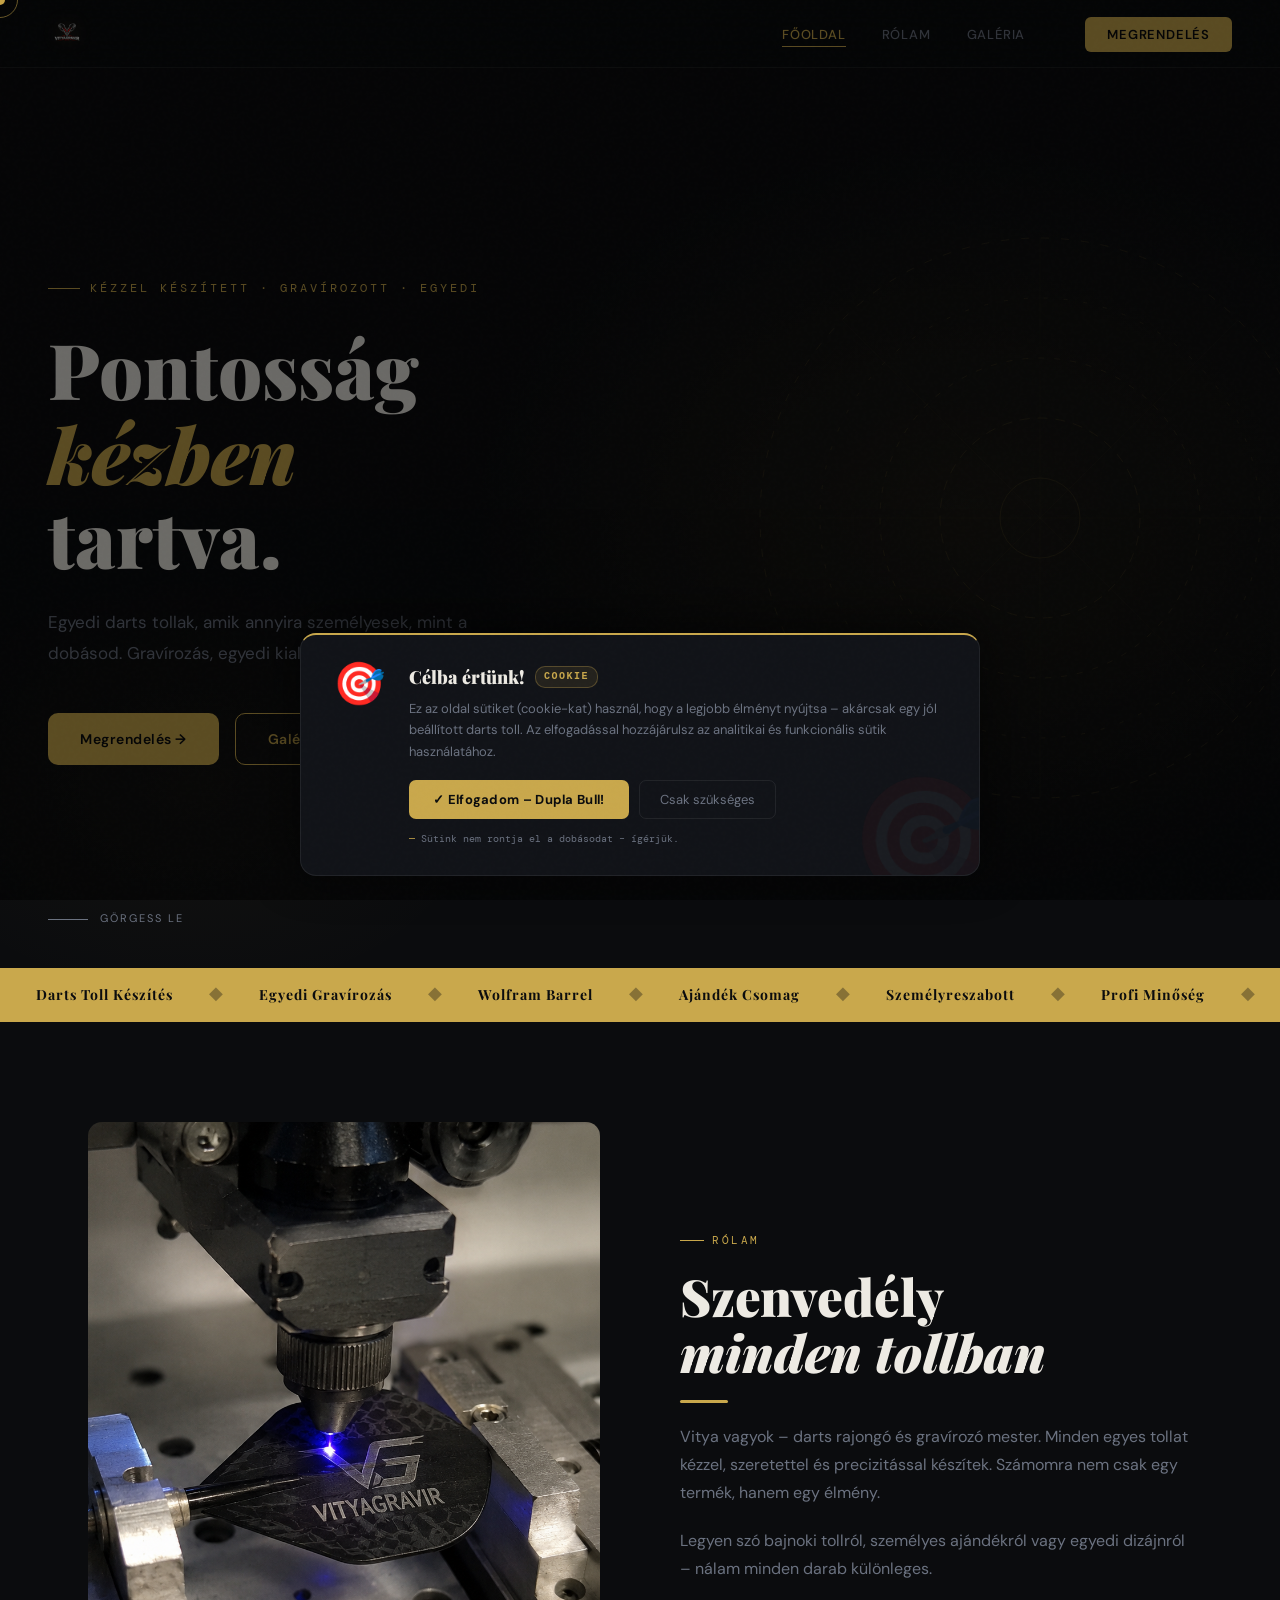
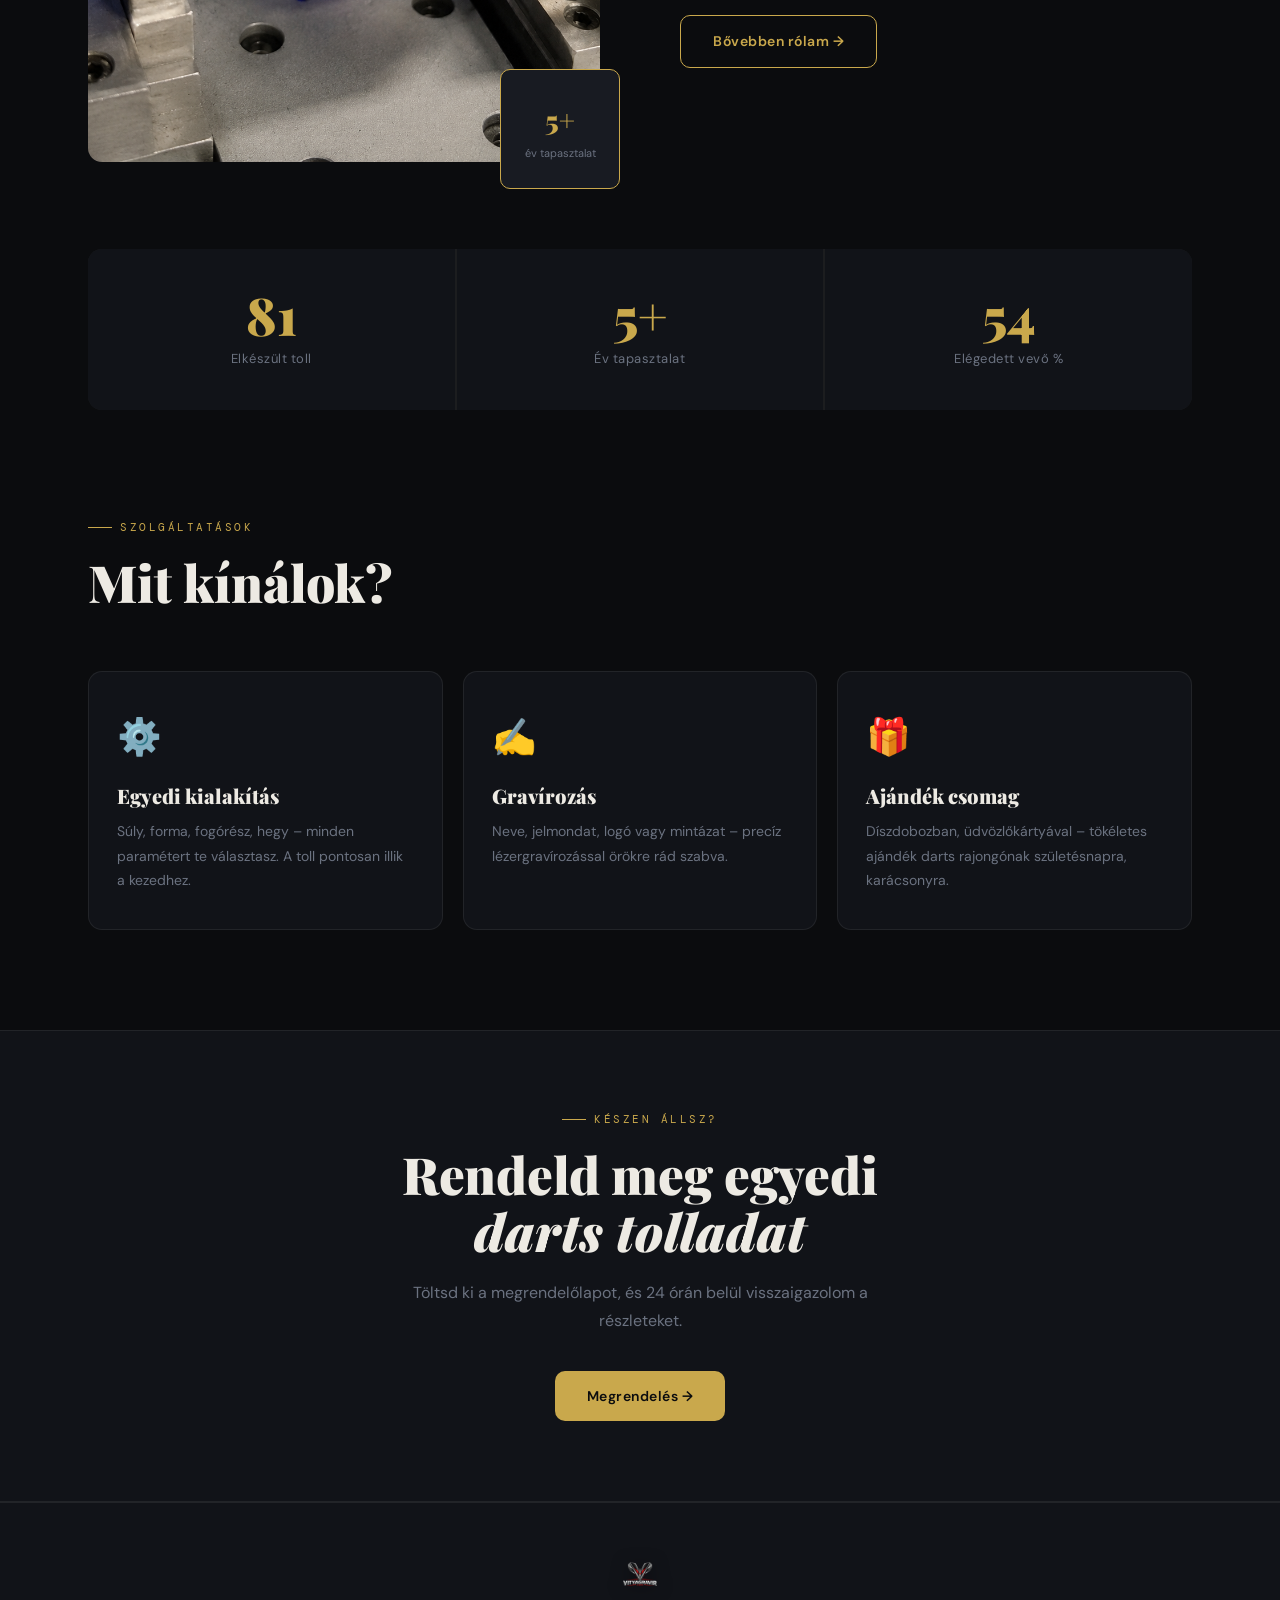
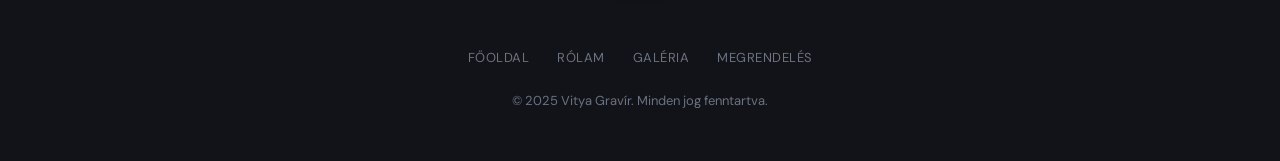
==== commit 6fd793ae: "Add files via upload" ====
--- a/index.html
+++ b/index.html
@@ -373,11 +373,7 @@
   <section>
     <div class="about-preview">
       <div class="about-img-wrap reveal">
-        <div class="about-img-placeholder">
-          <span class="ph-icon">🎯</span>
-          <span>Ide kerül a fotód</span>
-          <small style="font-size:12px; color: var(--muted); opacity:0.6;">Cseréld le az &lt;img&gt; tagre</small>
-        </div>
+        <img src="kepek/muhely.png" alt="Vitya Gravír lézer gravírozás" style="width:100%;aspect-ratio:4/5;object-fit:cover;border-radius:14px;" />
         <div class="about-img-frame">
           <strong>5+</strong>
           <span>év tapasztalat</span>
